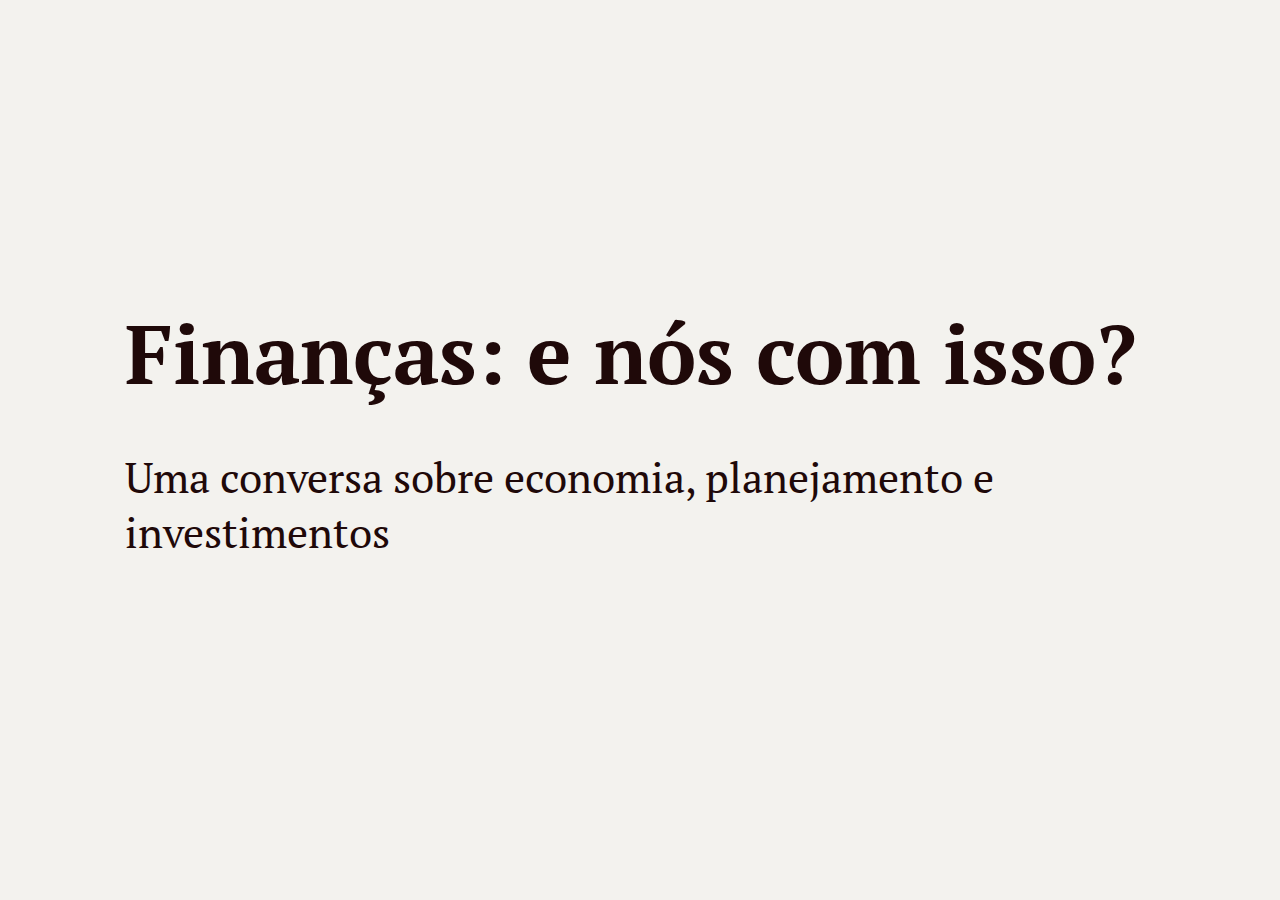
==== index.html @ 26509ffa "Add files via upload" ====
<!DOCTYPE html>
<html xmlns="http://www.w3.org/1999/xhtml" lang="" xml:lang="">
<head>
  <meta charset="utf-8" />
  <meta name="generator" content="pandoc" />
  <meta name="viewport" content="width=device-width, initial-scale=1.0, user-scalable=yes" />
  <title>slides</title>
  <style>
    code{white-space: pre-wrap;}
    span.smallcaps{font-variant: small-caps;}
    span.underline{text-decoration: underline;}
    div.column{display: inline-block; vertical-align: top; width: 50%;}
    div.hanging-indent{margin-left: 1.5em; text-indent: -1.5em;}
    ul.task-list{list-style: none;}
  </style>
  <link rel="stylesheet" href="slides.css" />
  <!--[if lt IE 9]>
    <script src="//cdnjs.cloudflare.com/ajax/libs/html5shiv/3.7.3/html5shiv-printshiv.min.js"></script>
  <![endif]-->
</head>
<body>
<section id="finanças-e-nós-com-isso" class="level1">
<h1>Finanças: e nós com isso?</h1>
<p>Uma conversa sobre economia, planejamento e investimentos</p>
</section>
<section id="sumário" class="level1">
<h1>Sumário</h1>
<ul>
<li><a href="#objetivo">🎯</a> Objetivo</li>
<li><a href="#bacen">📜</a> História</li>
<li><a href="#orçamento">✒️</a> Orçamento</li>
<li><a href="#vamos-as-compras">🛒</a> Produtos</li>
<li>🕵️ <em><del>Mensagem</del></em></li>
</ul>
</section>
<section id="objetivo" class="level1">
<h1>🎯 Objetivo</h1>
<p>Estimular discussões de novas ideias</p>
</section>
<section id="reflexão" class="level1">
<h1>🤔 Reflexão</h1>
<p>Você investe diariamente 86400</p>
</section>
<section id="section" class="level1">
<h1></h1>
<p><img src="assets/bacen.svg" /></p>
</section>
<section id="bacen" class="level1">
<h1>🏦 BACEN</h1>
<ol type="1">
<li>Define base de juros</li>
<li>Imprimir dinheiro</li>
</ol>
</section>
<section id="taxa-selic" class="level1">
<h1>🧾 Taxa SELIC</h1>
<blockquote>
<p><em>Taxa de juros básica da economia</em></p>
</blockquote>
<blockquote>
<p><em>“Preço do dinheiro”</em></p>
</blockquote>
<blockquote>
<p><em>Sistema Especial de Liquidação e Custódia</em></p>
</blockquote>
<!--
# Taxa SELIC

- 1996 - COPOM: Comitê de Política Monetária
  - 8 reuniões anuais (1 x 45 dias)
-->
</section>
<section id="taxa-selic-1" class="level1">
<h1>🧾 Taxa SELIC</h1>
<ul>
<li>⏫ Alta
<ul>
<li>💲 Estimula investimentos</li>
<li>🛑 Segura a inflação</li>
</ul></li>
<li>⏬ Baixa
<ul>
<li>🛍️ Estimula empréstimos</li>
<li>🦈 Aumenta inflação</li>
</ul></li>
</ul>
</section>
<section id="inflação" class="level1">
<h1>😨 Inflação 🦈</h1>
<p>IPCA/<a href="https://www.ibge.gov.br/indicadores#ipca">IBGE</a>: Índice de Preços para o Consumidor Amplo</p>
<blockquote>
<p>🤔 <em>Quão mais caro estou pagando no dia a dia ?</em></p>
</blockquote>
</section>
<section id="inflação-1" class="level1">
<h1>🎩 Inflação 🦈</h1>
<blockquote>
<p>Aumento contínuo e generalizado<br/>dos preços de bens e serviços.<br/><br/>Imprimir mais dinheiro do que se<br/>produz valor, acaba por diluir a moeda</p>
</blockquote>
</section>
<section id="gustavo-cerbasi-1974" class="level1">
<h1>📜 Gustavo Cerbasi (1974)</h1>
<figure>
<img src="assets/prometheus.jpg" alt="" /><figcaption><em>Tirou temas de economia do Olimpo<br/>e compartilhou com a humanidade</em></figcaption>
</figure>
</section>
<section id="mindset-investidor" class="level1">
<h1>🧠 Mindset Investidor</h1>
<iframe width="800" height="450" src="https://www.youtube-nocookie.com/embed/Wjm9aCvvKX8?start=93&amp;end=208;controls=0" frameborder="0" allowfullscreen>
</iframe>
</section>
<section id="vamos-por-partes" class="level1">
<h1>🧩 Vamos por partes…</h1>
</section>
<section id="section-1" class="level1">
<h1></h1>
<p><img src="assets/BM&amp;FBovespa.svg" /></p>
</section>
<section id="bolsa-de-valores" class="level1">
<h1>👛 Bolsa de Valores</h1>
<ul>
<li>Brasil já teve 9</li>
<li>1890 <strong>BOVESPA</strong></li>
<li>2008 <strong>B</strong>olsa de <strong>M</strong>ercadorias <strong>e</strong> Contratos <strong>F</strong>uturos do Brasil</li>
<li>2018 <strong>B</strong>rasil <strong>B</strong>olsa <strong>B</strong>alcão</li>
</ul>
</section>
<section id="section-2" class="level1">
<h1></h1>
<p><img src="./assets/b3.svg" /></p>
</section>
<section id="crise-do-subprime" class="level1">
<h1>😱 Crise do subprime</h1>
<ul>
<li>✈️🏢 Governo incentiva gastos</li>
<li>💵🔻 Juros baixos</li>
<li>🏠🆙 Imóveis valorizando</li>
<li>🏦💰 Financiamento (<em>prime loan</em>)</li>
</ul>
</section>
<section id="ganância" class="level1">
<h1>🤑 Ganância</h1>
<ul>
<li>🏦 Bancos emprestam a caloteiros em potencial (<em>subprimes</em>)
<ul>
<li>💵 Empréstimo caro (<em>Spread</em> bancário)</li>
<li>🤷 " no pior dos casos, ganho imóvel "</li>
</ul></li>
</ul>
</section>
<section id="acerto-de-contas" class="level1">
<h1>💨 Acerto de contas</h1>
<ul>
<li>🏠 Fim da valorização
<ul>
<li>🏃 <del>Possíveis</del> caloteiros</li>
<li>📉 Prejuízo</li>
</ul></li>
</ul>
</section>
<section id="aprendizado" class="level1">
<h1>🌊 Aprendizado</h1>
<blockquote>
<p>“Ganância, medo e impaciência geram prejuízo”<br/> Thiago Nigro</p>
</blockquote>
</section>
<section id="section-3" class="level1">
<h1></h1>
<p><img src="assets/stock_emotion_cycle.jpg" /></p>
</section>
<section id="teoria-das-capas" class="level1">
<h1>📔 Teoria das Capas</h1>
<iframe width="800" height="450" src="https://www.youtube-nocookie.com/embed/Wjm9aCvvKX8?start=208;controls=0" frameborder="0" allowfullscreen>
</iframe>
</section>
<section id="capas-ibovespa" class="level1">
<h1>📔 Capas &amp; IBOVESPA</h1>
<iframe width="800" height="450" src="https://www.youtube-nocookie.com/embed/qV-SUf1PzKQ?start=6330&amp;end=6420;controls=0" frameborder="0" allowfullscreen>
</iframe>
</section>
<section id="section-4" class="level1">
<h1></h1>
<p><a href="https://exame.abril.com.br/edicoes/1204/"><img src="https://abrilexame.files.wordpress.com/2020/02/capa-devs-code.jpg?quality=70&amp;strip=info&amp;w=793&amp;h=1024&amp;crop=1" alt="#1204" /></a></p>
</section>
<section id="planejamento" class="level1">
<h1>📋 Planejamento</h1>
<figure>
<img src="assets/cap_nascimento.png" alt="" /><figcaption><em>“Sem afobação […] fazer tudo com calma”</em></figcaption>
</figure>
</section>
<section id="orçamento" class="level1">
<h1>✒️ Orçamento</h1>
<blockquote>
<p>Quanto gastamos?</p>
</blockquote>
<ul>
<li>3 a 6 meses anteriores</li>
<li>Metas e previsões
<ul>
<li>Presentes e festas</li>
</ul></li>
</ul>
</section>
<section id="extrato" class="level1">
<h1>🍅 Extrato</h1>
<blockquote>
<p>Como gastamos ?</p>
</blockquote>
<ul>
<li>O que é essencial?</li>
<li>O que pode ser reduzido?</li>
<li>O que pode ser eliminado?</li>
</ul>
</section>
<section id="quanto-vale-meu-tempo" class="level1">
<h1>⌚ Quanto vale meu tempo ?</h1>
<blockquote>
<p>Quanto ganhamos ?</p>
</blockquote>
<ol type="1">
<li>Quantas horas de trabalho por dia ?</li>
<li>Quantas horas de logística ?</li>
<li>Quantos dias trabalha no mês * $1 ?</li>
<li>Quanto dinheiro ganho por mês ? <em>Ganho Bruto</em></li>
<li>Qual meu gasto mensal ?</li>
<li>Quanto sobra por mês ?</li>
<li>$5 / $2 = <em>Ganho Líquido</em> por hora</li>
</ol>
</section>
<section id="dívidas-antigas" class="level1">
<h1>😰 Dívidas antigas</h1>
<ul>
<li>Lembre o valor inicial</li>
<li>Busque pagamento à vista</li>
<li>Diminua os juros</li>
</ul>
</section>
<section id="escolhendo-dívidas" class="level1">
<h1>😨 Escolhendo dívidas</h1>
<ul>
<li>Pirâmide de Maslow</li>
<li>Essencial ao supérfluo
<ul>
<li>Água, luz, comida</li>
<li>Consórcio, financiamento</li>
<li>Empréstimos e cartões</li>
<li>TV, internet, Streaming</li>
</ul></li>
</ul>
</section>
<section id="trabalhe-no-seu-score" class="level1">
<h1>🦾 Trabalhe no seu score</h1>
<ul>
<li>Fuja do cheque especial</li>
<li>Contas em dia</li>
<li>Pagar até o vencimento*</li>
</ul>
</section>
<section id="reserva-de-emergência" class="level1">
<h1>🆘 Reserva de emergência</h1>
<ul>
<li>12 meses do custo mensal</li>
</ul>
</section>
<section id="aposentadoria" class="level1">
<h1>🧓🏼 Aposentadoria</h1>
<p>Planilha</p>
</section>
<section id="sonhos-metas-e-planos" class="level1">
<h1>💤 Sonhos, 💭 Metas e 🗨️ Planos</h1>
<ul>
<li>Sonhos + Lista de ações/passos = Meta</li>
<li>Metas + Prazo e Custo estimado = Plano</li>
</ul>
</section>
<section id="poupe" class="level1">
<h1>💾 Poupe</h1>
<ul>
<li>Prazos dos planos
<ul>
<li>Curto</li>
<li>Médio</li>
<li>Longo</li>
</ul></li>
</ul>
</section>
<section id="aprendizado-1" class="level1">
<h1>👀 Aprendizado</h1>
<blockquote>
<p>“Não deixe para investir o que sobra depois de gastar,<br/> deixe para gastar o que sobra depois de investir”<br/> Thiago Nigro</p>
</blockquote>
<blockquote>
<p>“O dinheiro gera facilidade, e não felicidade”<br/> Carlos Wizard Martins</p>
</blockquote>
</section>
<section id="quemeprepode" class="level1">
<h1>🤔 QUEMEPREPODE</h1>
<ul>
<li><strong>Que</strong>ro?</li>
<li><strong>Me</strong>reço?</li>
<li><strong>Pre</strong>ciso?</li>
<li><strong>Po</strong>sso?</li>
<li><strong>De</strong>vo?</li>
</ul>
<!--
- Direitos
  - Registro em carteira até 48h após admissão
  - Salário até quinto dia útil de cada mês
  - Férias remuneradas de no mínimo 14 dias (à partir de 12 meses de trabalho)
  - Acréscimo de 1/3 salário das férias anuais
  - Seguro Desemprego após demissão sem justa causa (depois de mais de 12 meses no emprego)
  - Vale transporte tem desconto de 6% no salário
  - FGTS (8% do salário)
  - INSS
  - Licença Maternidade e Paternidade
-->
</section>
<section id="pessoa-jurídica" class="level1">
<h1>🤵 Pessoa Jurídica</h1>
<ul>
<li>Relação comercial entre empresas</li>
<li>Micro Empreendedor Individual
<ul>
<li>Estar dentre as categorias do governo <a href="http://www.portaldoempreendedor.gov.br/temas/quero-ser/formalize-se/atividades-permitidas">aqui</a></li>
<li>Faturamento anual &lt; 81 Mil Reais</li>
</ul></li>
</ul>
</section>
<section id="clt-vs-pj" class="level1">
<h1>🦁 CLT vs 🤵 PJ</h1>
<table>
<thead>
<tr class="header">
<th>Modelo</th>
<th>VAntagem</th>
<th>Desvantagem</th>
</tr>
</thead>
<tbody>
<tr class="odd">
<td>CLT</td>
<td>Simplicidade</td>
<td>Limitante (FGTS, INSS)</td>
</tr>
<tr class="even">
<td>PJ</td>
<td>Flexibilidade</td>
<td>Contrato<br/>Atenção aos impostos</td>
</tr>
<tr class="odd">
<td></td>
<td></td>
<td></td>
</tr>
</tbody>
</table>
</section>
<section id="investir-não-é-poker-é-xadrez" class="level1">
<h1>🃏 Investir não é poker, é xadrez ♟️</h1>
</section>
<section id="section-5" class="level1">
<h1></h1>
<p><a href="http://www.youtube.com/watch?v=JmwbYl6f11c%22"><img src="http://img.youtube.com/vi/JmwbYl6f11c/0.jpg" alt="How to Survive in Gamedev for Eleven Years Without a Hit" /></a></p>
</section>
<section id="vamos-as-compras" class="level1">
<h1>🛒 Vamos as compras</h1>
</section>
<section id="atenção" class="level1">
<h1>⚠️ ATENÇÃO ⚠️</h1>
<p>💰 <strong>NÃO SÃO RECOMENDAÇÕES DE INVESTIMENTOS</strong></p>
</section>
<section id="caderneta-de-poupança-1861" class="level1">
<h1>🗒️ Caderneta de Poupança (1861)</h1>
<table>
<thead>
<tr class="header">
<th style="text-align: center;"><a href="https://www.bcb.gov.br/estatisticas/remuneradepositospoupanca">Rendimento</a></th>
<th style="text-align: center;">Liquidez</th>
<th style="text-align: center;">Risco</th>
<th style="text-align: center;">FGC</th>
<th style="text-align: center;">Imposto</th>
</tr>
</thead>
<tbody>
<tr class="odd">
<td style="text-align: center;">“Mês-versário”</td>
<td style="text-align: center;">D+0</td>
<td style="text-align: center;">Baixo</td>
<td style="text-align: center;">Sim</td>
<td style="text-align: center;">Isento</td>
</tr>
</tbody>
</table>
</section>
<section id="fundo-garantidor-de-créditos" class="level1">
<h1>🛡️ Fundo Garantidor de Créditos</h1>
<p>🕴️ R$ 250 mil reais por instituição<br/>💰 R$ 1 milhão a cada 4 anos<br/> Fonte <a href="https://www.fgc.org.br/home">fgc.org.br</a></p>
</section>
<section id="poupança-rende" class="level1">
<h1>🎉 Poupança rende?</h1>
<ul>
<li>04/05/2012
<ul>
<li>&gt; 8.5% - 0.5% mês + TR</li>
<li>&lt; 8.5% - 70% Selic + TR</li>
</ul></li>
</ul>
</section>
<section id="taxa-referencial" class="level1">
<h1>Taxa Referencial</h1>
<figure>
<img src="assets/taxa_referencial.png" alt="" /><figcaption>Fonte <a href="https://www3.bcb.gov.br/sgspub/localizarseries/localizarSeries.do?method=prepararTelaLocalizarSeries">BACEN-SGS</a></figcaption>
</figure>
</section>
<section id="selic-vs-poupança" class="level1">
<h1>SELIC vs Poupança</h1>
<figure>
<img src="assets/selic_poupanca.png" alt="" /><figcaption>Fonte <a href="https://www3.bcb.gov.br/sgspub/localizarseries/localizarSeries.do?method=prepararTelaLocalizarSeries">BACEN-SGS</a>, Calcule em <a href="https://nubank.com.br/conta">Nuconta</a></figcaption>
</figure>
</section>
<section id="cdi" class="level1">
<h1>🏦💸🏦 CDI</h1>
<p>Certificado de Depósito Interbancário<br/> Por lei, bancos precisam zerar posições no fim do dia<br/>BACEN usando S.E.L.I.C</p>
<blockquote>
<p><em>Saques, Empréstimos e Depósitos</em></p>
</blockquote>
</section>
<section id="como-está-o-estômago" class="level1">
<h1>🥴 Como está o estômago?</h1>
<ol type="1">
<li>Conservador</li>
<li>Moderado</li>
<li>Arrojado</li>
<li>Agressivo</li>
</ol>
</section>
<section id="títulos-públicos-2002" class="level1">
<h1>🇧🇷 Títulos Públicos (2002)</h1>
<ul>
<li>Compromisso de Dívida registrado com seu <strong>CPF</strong></li>
<li>Tem um <strong>prazo</strong> para pagar com <strong>juros</strong></li>
<li><strong>Garantia</strong> de recompra</li>
</ul>
</section>
<section id="tesouro-direto" class="level1">
<h1>🗝️ Tesouro Direto</h1>
<table>
<thead>
<tr class="header">
<th style="text-align: center;">Taxa</th>
<th style="text-align: center;">Liquidez</th>
<th style="text-align: center;">Risco</th>
<th style="text-align: center;">FGC</th>
<th style="text-align: center;">Imposto</th>
</tr>
</thead>
<tbody>
<tr class="odd">
<td style="text-align: center;">SELIC<br/>IPCA<br/>%</td>
<td style="text-align: center;">D+1</td>
<td style="text-align: center;">Nulo*</td>
<td style="text-align: center;">Não</td>
<td style="text-align: center;">IR<br/>IOF<br/>0.3% B3</td>
</tr>
</tbody>
</table>
</section>
<section id="imposto-de-renda" class="level1">
<h1>🦁 Imposto de Renda</h1>
<table>
<thead>
<tr class="header">
<th style="text-align: right;"><strong>PRAZO DE INVESTIMENTO</strong></th>
<th style="text-align: left;"><strong>ALÍQUOTA DE IR</strong></th>
</tr>
</thead>
<tbody>
<tr class="odd">
<td style="text-align: right;">até 6 meses</td>
<td style="text-align: left;">22,50%</td>
</tr>
<tr class="even">
<td style="text-align: right;">6 meses a 1 ano</td>
<td style="text-align: left;">20,00%</td>
</tr>
<tr class="odd">
<td style="text-align: right;">1 a 2 anos</td>
<td style="text-align: left;">17,50%</td>
</tr>
<tr class="even">
<td style="text-align: right;">acima de 2 anos</td>
<td style="text-align: left;">15,00%</td>
</tr>
</tbody>
</table>
</section>
<section id="imposto-sobre-operações-financeiras" class="level1">
<h1>🦁 Imposto sobre Operações Financeiras</h1>
<p><img src="assets/iof_tempo.svg" /></p>
</section>
<section id="certificado-de-depósito-bancário" class="level1">
<h1>🗞️ Certificado de Depósito Bancário</h1>
<table>
<thead>
<tr class="header">
<th style="text-align: center;">Taxa</th>
<th style="text-align: center;">Liquidez</th>
<th style="text-align: center;">Risco</th>
<th style="text-align: center;">FGC</th>
<th style="text-align: center;">Imposto</th>
</tr>
</thead>
<tbody>
<tr class="odd">
<td style="text-align: center;">CDI</td>
<td style="text-align: center;"><strong>Depende</strong></td>
<td style="text-align: center;">Baixo</td>
<td style="text-align: center;">SIM</td>
<td style="text-align: center;">IR regressivo</td>
</tr>
</tbody>
</table>
</section>
<section id="letras-de-crédito" class="level1">
<h1>💳 Letras de Crédito</h1>
<ul>
<li>Isentas de IR
<ul>
<li>LC<strong>I</strong>móveis</li>
<li>LC<strong>A</strong>gronegócio</li>
</ul></li>
</ul>
</section>
<section id="renda-fixa" class="level1">
<h1>💸 Renda Fixa</h1>
<ul>
<li>Dívida
<ul>
<li>🇧🇷 Títulos Públicos</li>
<li>🏦 CDB</li>
<li>🏭 Debênture</li>
</ul></li>
<li>Financiamento
<ul>
<li>🏠 LCI e Poupança</li>
<li>🚜 LCA</li>
</ul></li>
</ul>
</section>
<section id="fundos-de-investimentos" class="level1">
<h1>👝 Fundos de Investimentos</h1>
<blockquote>
<p>Crowdfunding</p>
</blockquote>
</section>
<section id="ações" class="level1">
<h1>📃 <a href="http://www.b3.com.br/pt_br/market-data-e-indices/servicos-de-dados/market-data/cotacoes/">Ações</a></h1>
<ul>
<li>Ordinárias
<ul>
<li>Direito a voto</li>
</ul></li>
<li>Preferenciais
<ul>
<li>Distribuição de dividendos</li>
</ul></li>
</ul>
</section>
<section id="f" class="level1">
<h1>_ _ _ _ + [1-11] + F</h1>
<ul>
<li>Empresa</li>
<li>Código
<ul>
<li><em>1 e 2 - direito de subscrição de ações</em></li>
<li>3 - ações ordinárias</li>
<li>4 - ações preferenciais</li>
<li><em>5 a 8 - extensão das ações preferenciais</em></li>
<li><em>9 e 10 - recibos de subscrição</em></li>
<li>11 - Pacote de ativos (ON+PN)</li>
</ul></li>
<li><strong>F</strong>racionário</li>
</ul>
</section>
<section id="fundamentus" class="level1">
<h1>🤔 <a href="http://www.fundamentus.com.br/">Fundamentus</a></h1>
</section>
<section id="grafistas-e-o-mercado" class="level1">
<h1>🐔🥚 Grafistas e o Mercado</h1>
<ul>
<li>Day-Traders
<ul>
<li>Obrigado pela liquidez</li>
</ul></li>
</ul>
</section>
<section id="aprendizados" class="level1">
<h1>😁 Aprendizados</h1>
<blockquote>
<p><em>“Compre empresas boas a preços medianos<br/> ao invés de empresas medianas a ótimos preços”</em><br/><em>Warren Buffet</em></p>
</blockquote>
<blockquote>
<p><em>" Compre ações quando o <strong>preço</strong> for inferior ao <strong>valor</strong> "</em><br/><em>Exemplo:</em> <br/> <em>Escândalos de fraude - baixa de valor</em><br/> <em>Crise financeira - baixa de preço</em></p>
</blockquote>
</section>
<section id="tempo" class="level1">
<h1>🕰️ Tempo</h1>
<blockquote>
<p>“Para mim, a definição de riqueza que eu uso<br/>na minha vida está focada em três coisas:<br/>riqueza financeira, humana e saúde”<br/><br/>Jeffrey Miron<br/> Professor de economia na Harvard University e<br/> Autor de “Libertarianism from A to Z”</p>
</blockquote>
</section>
<section id="mensagem-final" class="level1">
<h1>📨 Mensagem final</h1>
<iframe width="800" height="450" src="https://www.youtube-nocookie.com/embed/Wjm9aCvvKX8?end=93;controls=0" frameborder="0" allowfullscreen>
</iframe>
</section>
<section id="leia-mais" class="level1">
<h1>💻 Leia mais</h1>
<p><a href="maisdinheiro.com.br/livros">Livros Gustavo Cerbasi</a><br/> <a href="https://www.infomoney.com.br/guias/poupanca/">Poupança</a><br/> <a href="https://www.tororadar.com.br/investimentos/taxa-selic-o-que-e-rendimento">SELIC</a><br/> <a href="https://blog.nubank.com.br/taxa-selic-baixa-e-bom-ou-ruim/">SELIC em queda</a><br/> <a href="https://blog.nubank.com.br/o-que-e-inflacao/">Inflação</a><br/> <a href="https://www.infomoney.com.br/guias/renda-fixa/">Renda Fixa</a></p>
</section>
</body>
</html>
---- slides.css ----
/*
  Pure markdown + css presentation template
  Usage:
    1 - write your markdown
    2 - compile using some tool that wraps sections in <section> tags
    3 - include this css on the file
  Example:
    pandoc -s slides.md --css slides.css --section-divs
*/
@import url('https://fonts.googleapis.com/css?family=PT+Serif:400,400italic,700,700italic&subset=latin,cyrillic-ext,cyrillic,latin-ext');

html {
  overflow: hidden;
  font-family: serif;
  font-size: 2.6em;
}

body {
  margin: 0;
  height: 100vh;
  scroll-snap-type: x mandatory;
  overflow-x: scroll;
  display: flex;
}

html,
body {
  background-color: #f3f2ee;
  font-family: 'PT Serif', Times;
  color: #1f0909;
}

body > section {
  width: 100vw;
  box-sizing: border-box;
  scroll-snap-align: start;
  flex-shrink: 0;
  padding: 3em;

  display: flex;
  flex-direction: column;
  justify-content: center;
}

h1 {
  margin-top: 0;
  margin-bottom: 0;
}

img {
  min-width: 800px;
  max-width: 100%;
  max-height: 500px;
}

p > a > img,
figure > img {
  min-width: 0px;
  box-shadow: 0 4px 8px 0 rgba(0, 0, 0, 0.2), 0 6px 20px 0 rgba(0, 0, 0, 0.19);
}

blockquote {
  /* font-style: italic; */
  color: #656565;
  margin: 0.1em 0;
  padding-left: 1em;
  border-radius: 20px;
  border-left: 0.3em #bababa solid;
}

ul {
  list-style-type: none;
}

li {
  padding: 0.1em; /* Espaçar elementos entre si */
}

table {
  border-collapse: collapse;
  border-spacing: 0;
  margin-top: 1em;
  margin-bottom: 1.5em;
  /* font-size: 0.7em; */
}
thead {
  background-color: #dadada;
}
th {
  text-align: left;
}
thead th,
tfoot th {
  padding: 0.25em 1em 0.25em 1em;
  text-transform: uppercase;
}
td {
  vertical-align: top;
  padding: 0.25em 1em 0.25em 1em;
}
tr:nth-child(even) {
  background: #e8e7e7;
}
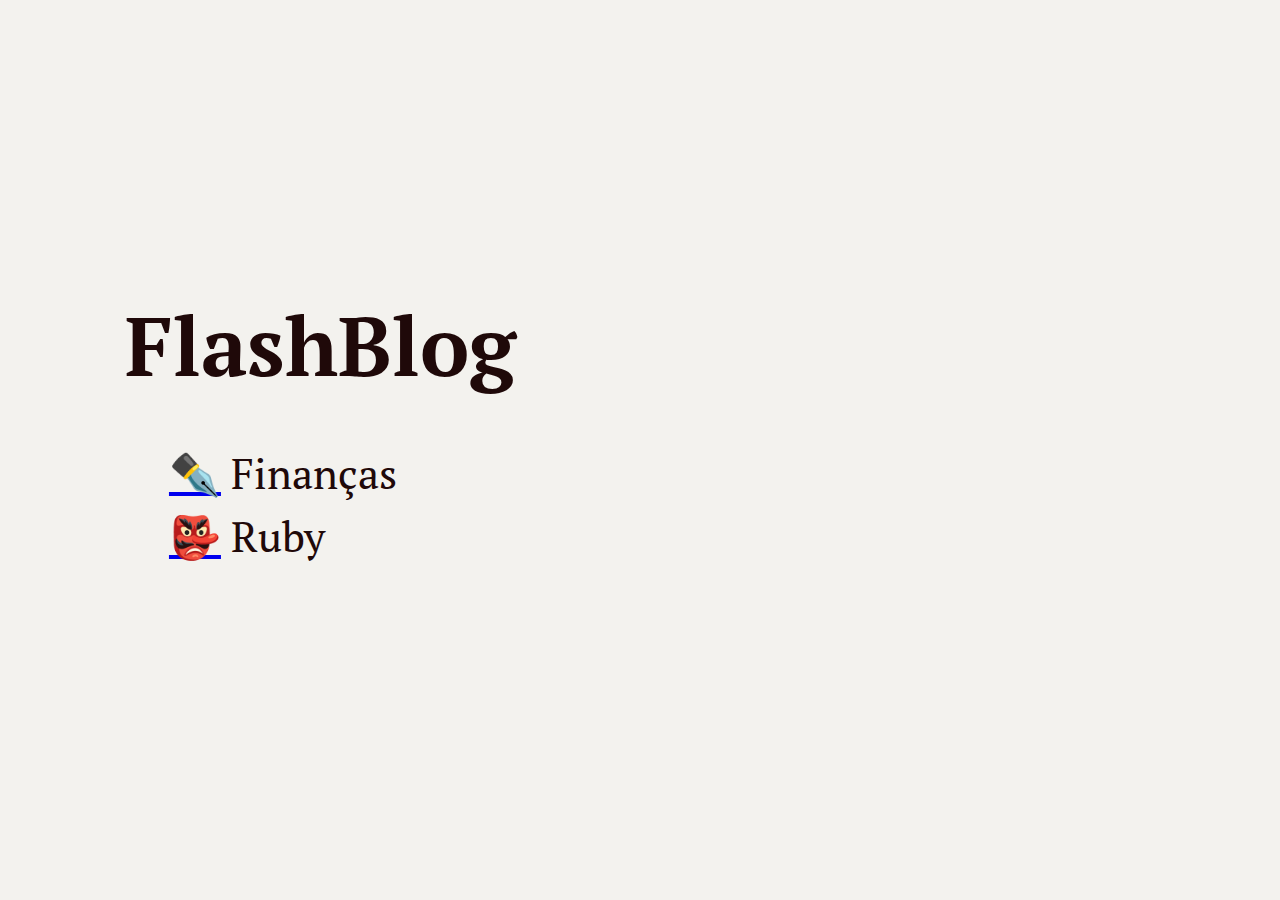
==== commit 42b9c50b: "feat: compile Homepage" ====
--- a/index.html
+++ b/index.html
@@ -1,10 +1,10 @@
 <!DOCTYPE html>
-<html xmlns="http://www.w3.org/1999/xhtml" lang="" xml:lang="">
+<html xmlns="http://www.w3.org/1999/xhtml" lang xml:lang>
 <head>
   <meta charset="utf-8" />
   <meta name="generator" content="pandoc" />
   <meta name="viewport" content="width=device-width, initial-scale=1.0, user-scalable=yes" />
-  <title>slides</title>
+  <title>index</title>
   <style>
     code{white-space: pre-wrap;}
     span.smallcaps{font-variant: small-caps;}
@@ -13,610 +13,124 @@
     div.hanging-indent{margin-left: 1.5em; text-indent: -1.5em;}
     ul.task-list{list-style: none;}
   </style>
-  <link rel="stylesheet" href="slides.css" />
+  <style type="text/css">
+@font-face {
+font-family: 'PT Serif';
+font-style: italic;
+font-weight: 400;
+src: local('PT Serif Italic'), local('PTSerif-Italic'), url([data-uri]) format('truetype');
+}
+@font-face {
+font-family: 'PT Serif';
+font-style: italic;
+font-weight: 700;
+src: local('PT Serif Bold Italic'), local('PTSerif-BoldItalic'), url([data-uri]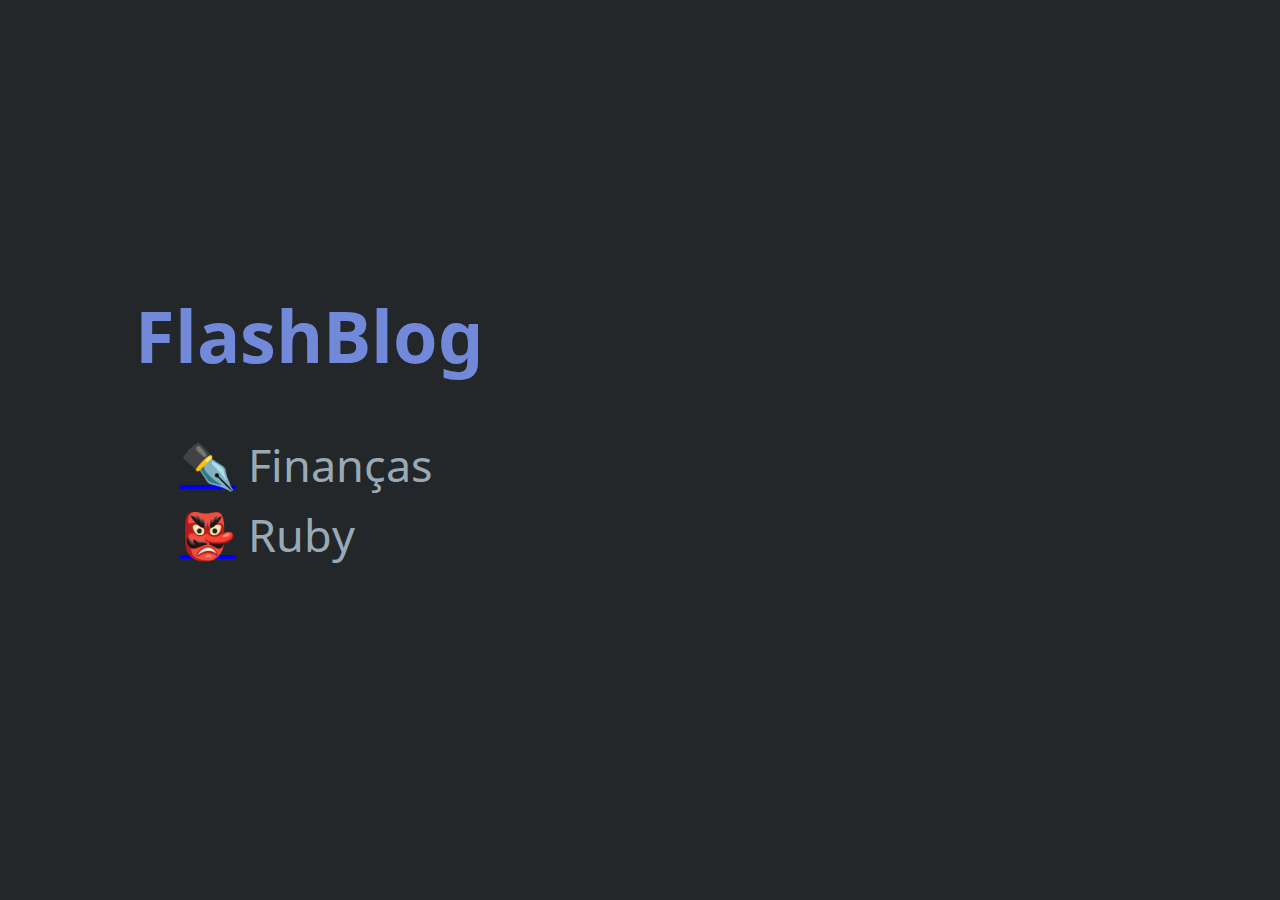
==== commit fd5fb545: "feat: compile index with new style" ====
--- a/index.html
+++ b/index.html
@@ -15,33 +15,44 @@
   </style>
   <style type="text/css">
 @font-face {
-font-family: 'PT Serif';
+font-family: 'Noto Sans';
 font-style: italic;
 font-weight: 400;
-src: local('PT Serif Italic'), local('PTSerif-Italic'), url([data-uri]) format('truetype');
+font-display: swap;
+src: local('Noto Sans Italic'), local('NotoSans-Italic'), url([data-uri]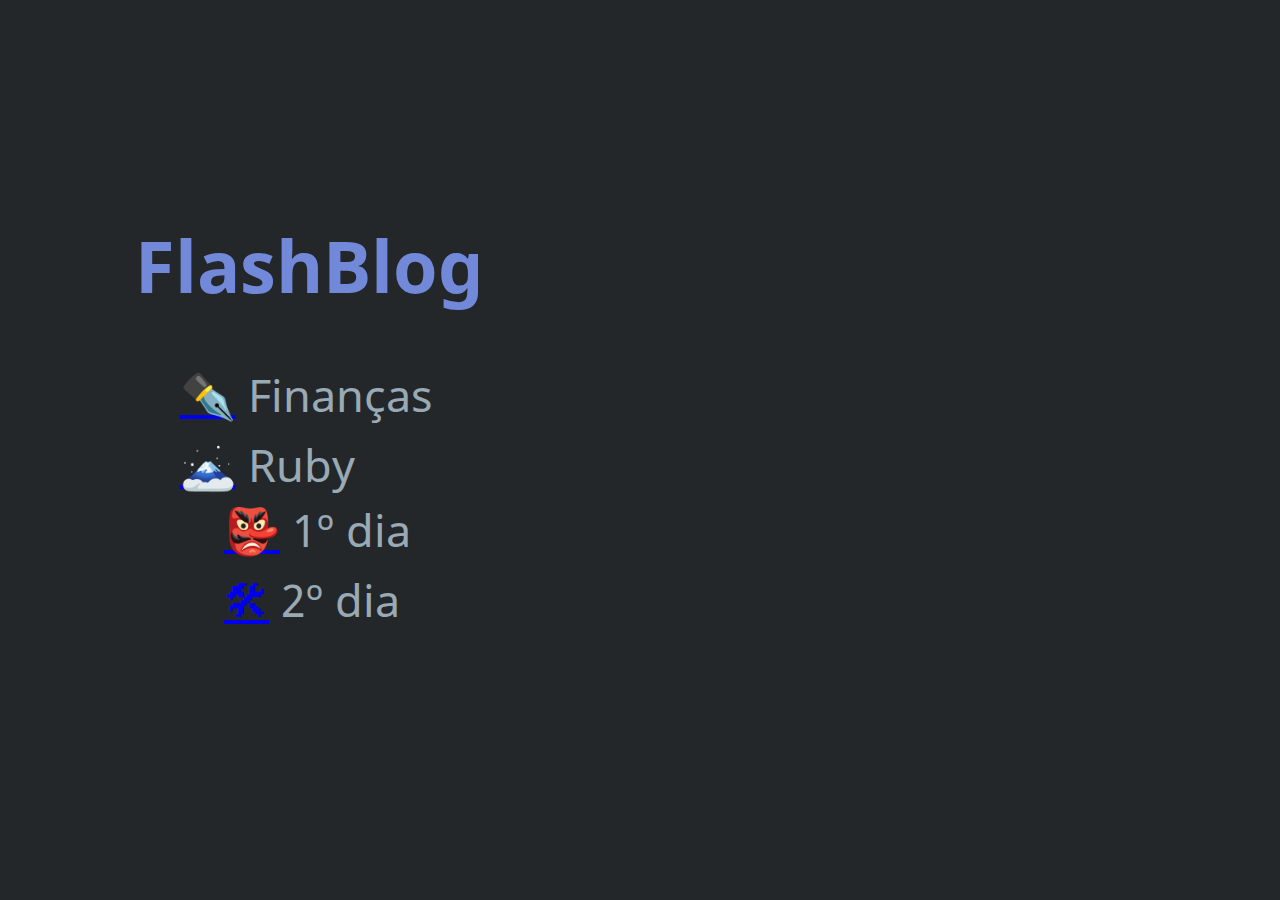
==== commit 0803db11: "feat: update homepage summary" ====
--- a/index.html
+++ b/index.html
@@ -128,7 +128,11 @@
 <h1>FlashBlog</h1>
 <ul>
 <li><a href="./financas.html">✒️</a> Finanças</li>
-<li><a href="./ruby.html">👺</a> Ruby</li>
+<li><a href="./ruby.html">🗻</a> Ruby
+<ul>
+<li><a href="./ruby.html">👺</a> 1º dia</li>
+<li><a href="./ruby2.html">🛠</a> 2º dia</li>
+</ul></li>
 </ul>
 </section>
 </body>
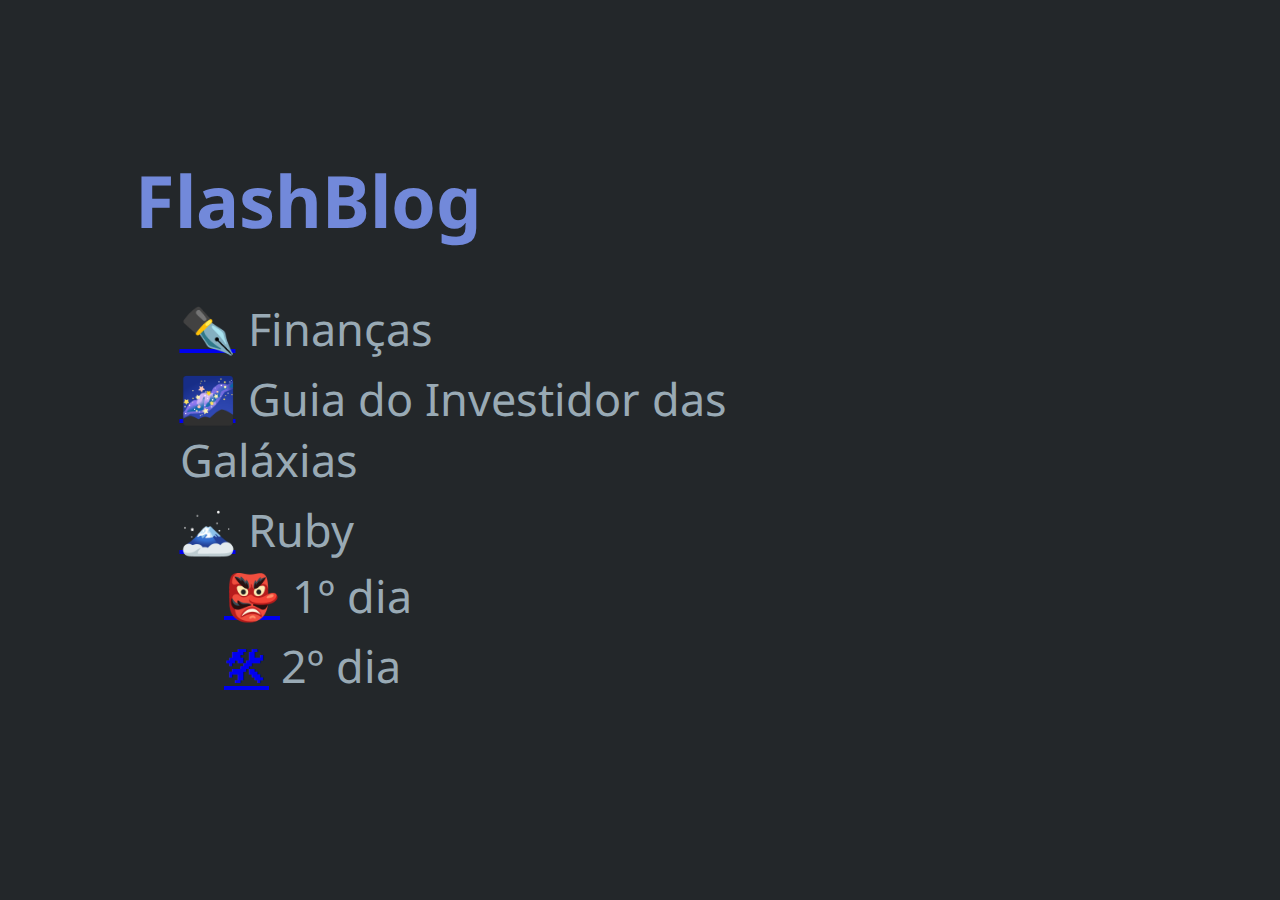
==== commit f446189a: "post: HOME update" ====
--- a/index.html
+++ b/index.html
@@ -1,5 +1,5 @@
 <!DOCTYPE html>
-<html xmlns="http://www.w3.org/1999/xhtml" lang xml:lang>
+<html xmlns="http://www.w3.org/1999/xhtml" lang="" xml:lang="">
 <head>
   <meta charset="utf-8" />
   <meta name="generator" content="pandoc" />
@@ -13,112 +13,7 @@
     div.hanging-indent{margin-left: 1.5em; text-indent: -1.5em;}
     ul.task-list{list-style: none;}
   </style>
-  <style type="text/css">
-@font-face {
-font-family: 'Noto Sans';
-font-style: italic;
-font-weight: 400;
-font-display: swap;
-src: local('Noto Sans Italic'), local('NotoSans-Italic'), url([data-uri]